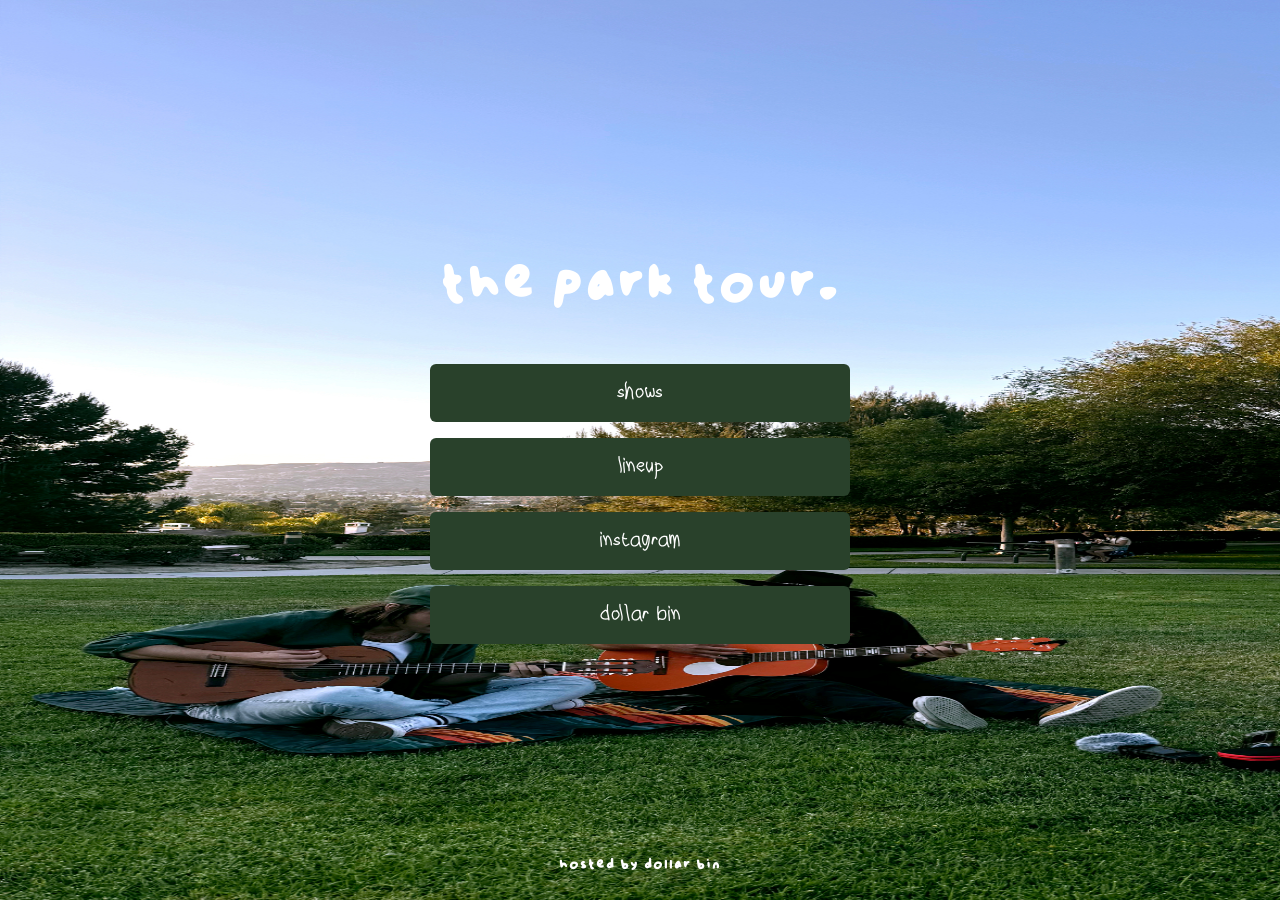
==== index.html @ 17336324 "Add files via upload" ====
<!DOCTYPE html>
<html lang="en">

<head>

    <meta charset="UTF-8">

   <meta name="viewport" content="width=device-width, initial-scale=1, viewport-fit=cover">
    <title>the park tour.</title>

    <link rel="stylesheet" href="style.css">

</head>


<body>

<div class="overlay"></div>


<main>

    <h1>the park tour.</h1>


    <div class="buttons">


        <a
            href="https://www.eventbrite.com/cc/the-park-tour-4851898?utm-campaign=social&utm-content=creatorshare&utm-medium=discovery&utm-term=odclsxcollection&utm-source=cp&aff=escb"
            target="_blank"
            class="button">
            shows
        </a>


        <a
            href="assets/images/lineup.jpg"
            target="_blank"
            class="button">
            lineup
        </a>


        <a
            href="https://instagram.com/theparktour_"
            target="_blank"
            class="button">
            instagram
        </a>


        <a
            href="https://instagram.com/dollarbin_"
            target="_blank"
            class="button">
            dollar bin
        </a>


    </div>


</main>


<footer>
    hosted by dollar bin
</footer>


</body>

</html>
---- style.css ----
/* ---------- Fonts ---------- */

@font-face {
    font-family: "Poppin";
    src: url("assets/fonts/Poppin-Regular.otf") format("opentype");
}

@font-face {
    font-family: "Lefty";
    src: url("assets/fonts/Lefty.otf") format("opentype");
}


/* ---------- Reset ---------- */

*{
    margin:0;
    padding:0;
    box-sizing:border-box;
}


html,
body {

    width:100%;
    height:100%;

    margin:0;
    padding:0;

}


/* ---------- Full Screen Background ---------- */

body {

    min-height:100vh;

    display:flex;

    justify-content:center;

    align-items:center;

    flex-direction:column;


    overflow:hidden;


    position:relative;


    color:white;


    background-image:url("assets/images/background.jpg");

    background-repeat:no-repeat;

    background-position:center center;

    background-size:100% 100%;

}



/* ---------- Overlay ---------- */

/*
.overlay {

    position:fixed;

    inset:0;

    background:rgba(0,0,0,.35);

    backdrop-filter:blur(2px);

    z-index:1;

}
*/


/* ---------- Main ---------- */

main {

    position:relative;

    z-index:2;


    width:min(420px,90%);


    margin:0 auto;


    text-align:center;

}


/* ---------- Title ---------- */

h1 {

    font-family:"Poppin", sans-serif;


    font-size:3.4rem;


    font-weight:normal;


    margin-bottom:50px;


    letter-spacing:1px;

}



/* ---------- Buttons ---------- */

.buttons {

    display:flex;


    flex-direction:column;


    gap:16px;


    width:100%;

}


.button {

    display:flex;


    justify-content:center;


    align-items:center;


    width:100%;


    font-family:"Lefty", sans-serif;


    font-size:1.3rem;


    text-decoration:none;


    text-align:center;


    color:white;


    background:#29412B;


    padding:18px 20px;


    border:none;


    border-radius:6px;

}



/* ---------- Footer ---------- */

footer {

    position:absolute;


    bottom:28px;


    z-index:2;


    font-family:"Poppin", sans-serif;


    font-size:.9rem;


    letter-spacing:1px;

}



/* ---------- Mobile ---------- */

@media(max-width:600px){

    h1{

        font-size:2.7rem;

    }


    .button{

        font-size:1.15rem;

        padding:16px;

    }

}
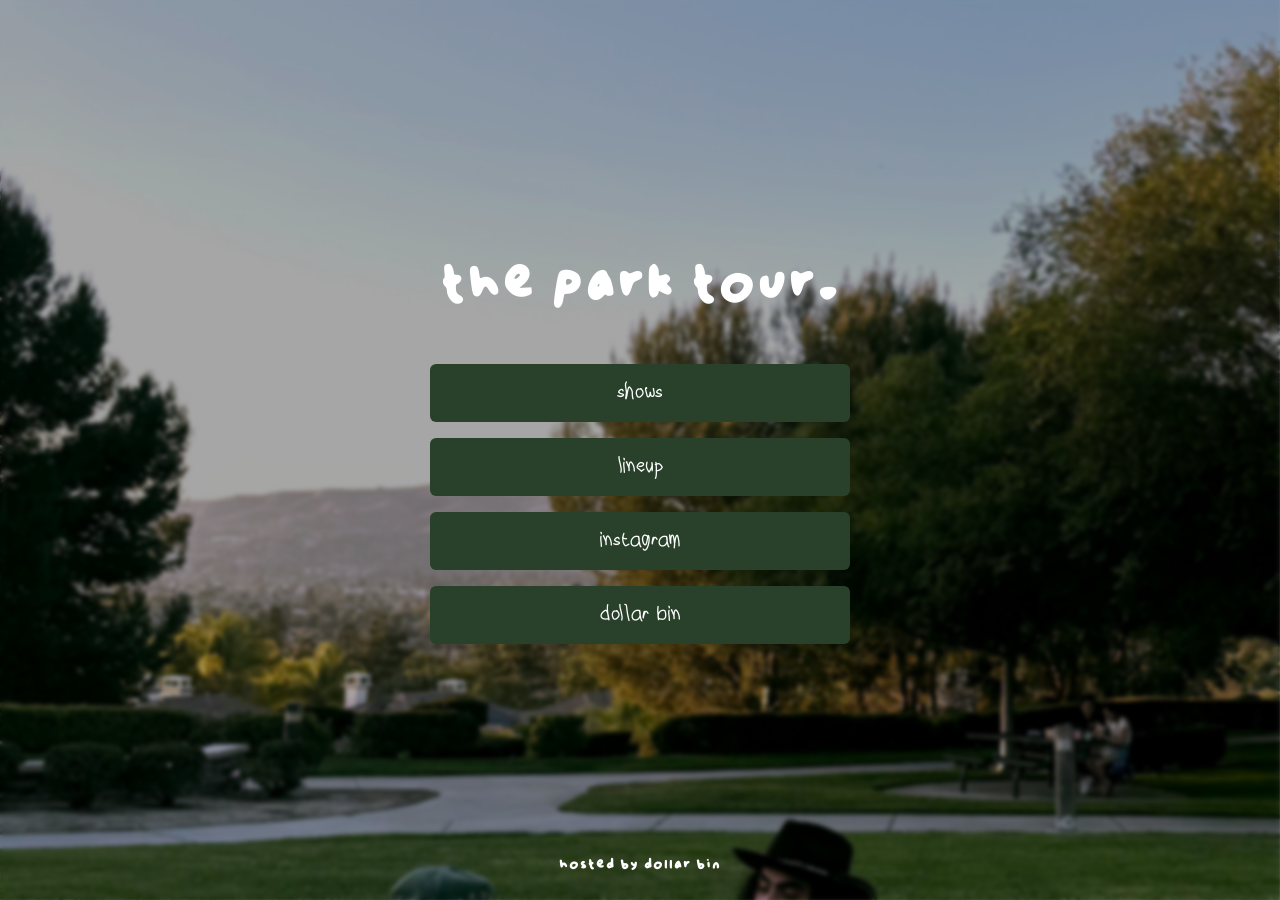
==== commit 3f71ea53: "Add files via upload" ====
--- a/index.html
+++ b/index.html
@@ -5,7 +5,8 @@
 
     <meta charset="UTF-8">
 
-   <meta name="viewport" content="width=device-width, initial-scale=1, viewport-fit=cover">
+    <meta name="viewport" content="width=device-width, initial-scale=1.0, viewport-fit=cover">
+
     <title>the park tour.</title>
 
     <link rel="stylesheet" href="style.css">
@@ -15,58 +16,65 @@
 
 <body>
 
-<div class="overlay"></div>
+
+    <img 
+        class="bg-image" 
+        src="assets/images/background.jpg" 
+        alt="">
 
 
-<main>
-
-    <h1>the park tour.</h1>
+    <div class="overlay"></div>
 
 
-    <div class="buttons">
+    <main>
+
+        <h1>the park tour.</h1>
 
 
-        <a
-            href="https://www.eventbrite.com/cc/the-park-tour-4851898?utm-campaign=social&utm-content=creatorshare&utm-medium=discovery&utm-term=odclsxcollection&utm-source=cp&aff=escb"
-            target="_blank"
-            class="button">
-            shows
-        </a>
+        <div class="buttons">
 
 
-        <a
-            href="assets/images/lineup.jpg"
-            target="_blank"
-            class="button">
-            lineup
-        </a>
+            <a
+                href="https://www.eventbrite.com/cc/the-park-tour-4851898?utm-campaign=social&utm-content=creatorshare&utm-medium=discovery&utm-term=odclsxcollection&utm-source=cp&aff=escb"
+                target="_blank"
+                class="button">
+                shows
+            </a>
 
 
-        <a
-            href="https://instagram.com/theparktour_"
-            target="_blank"
-            class="button">
-            instagram
-        </a>
+            <a
+                href="assets/images/lineup.jpg"
+                target="_blank"
+                class="button">
+                lineup
+            </a>
 
 
-        <a
-            href="https://instagram.com/dollarbin_"
-            target="_blank"
-            class="button">
-            dollar bin
-        </a>
+            <a
+                href="https://instagram.com/theparktour_"
+                target="_blank"
+                class="button">
+                instagram
+            </a>
 
 
-    </div>
+            <a
+                href="https://instagram.com/dollarbin_"
+                target="_blank"
+                class="button">
+                dollar bin
+            </a>
 
 
-</main>
+        </div>
 
 
-<footer>
-    hosted by dollar bin
-</footer>
+    </main>
+
+
+    <footer>
+        hosted by dollar bin
+    </footer>
 
 
 </body>
--- a/style.css
+++ b/style.css
@@ -13,96 +13,110 @@
 
 /* ---------- Reset ---------- */
 
-*{
-    margin:0;
-    padding:0;
-    box-sizing:border-box;
+* {
+    margin: 0;
+    padding: 0;
+    box-sizing: border-box;
 }
 
 
 html,
 body {
 
-    width:100%;
-    height:100%;
-
-    margin:0;
-    padding:0;
-
-}
-
-
-/* ---------- Full Screen Background ---------- */
+    width: 100%;
+    height: 100%;
+
+    margin: 0;
+    padding: 0;
+
+    overflow: hidden;
+
+}
+
+
+/* ---------- Background Image ---------- */
+
+.bg-image {
+
+    position: fixed;
+
+    top: 0;
+    left: 0;
+
+
+    width: 100vw;
+    height: 100vh;
+
+
+    object-fit: cover;
+
+    object-position: center center;
+
+
+    z-index: 0;
+
+}
+
+
+/* ---------- Overlay ---------- */
+
+.overlay {
+
+    position: fixed;
+
+    inset: 0;
+
+
+    background: rgba(0,0,0,.35);
+
+
+    backdrop-filter: blur(2px);
+
+
+    z-index: 1;
+
+}
+
+
+
+/* ---------- Body ---------- */
 
 body {
 
-    min-height:100vh;
-
-    display:flex;
-
-    justify-content:center;
-
-    align-items:center;
-
-    flex-direction:column;
-
-
-    overflow:hidden;
-
-
-    position:relative;
-
-
-    color:white;
-
-
-    background-image:url("assets/images/background.jpg");
-
-    background-repeat:no-repeat;
-
-    background-position:center center;
-
-    background-size:100% 100%;
-
-}
-
-
-
-/* ---------- Overlay ---------- */
-
-/*
-.overlay {
-
-    position:fixed;
-
-    inset:0;
-
-    background:rgba(0,0,0,.35);
-
-    backdrop-filter:blur(2px);
-
-    z-index:1;
-
-}
-*/
+    display: flex;
+
+    justify-content: center;
+
+    align-items: center;
+
+    flex-direction: column;
+
+
+    position: relative;
+
+
+    color: white;
+
+}
+
 
 
 /* ---------- Main ---------- */
 
 main {
 
-    position:relative;
-
-    z-index:2;
-
-
-    width:min(420px,90%);
-
-
-    margin:0 auto;
-
-
-    text-align:center;
+    position: relative;
+
+    z-index: 2;
+
+
+    width: min(420px, 90%);
+
+
+    margin: 0 auto;
+
+
+    text-align: center;
 
 }
 
@@ -111,19 +125,19 @@
 
 h1 {
 
-    font-family:"Poppin", sans-serif;
-
-
-    font-size:3.4rem;
-
-
-    font-weight:normal;
-
-
-    margin-bottom:50px;
-
-
-    letter-spacing:1px;
+    font-family: "Poppin", sans-serif;
+
+
+    font-size: 3.4rem;
+
+
+    font-weight: normal;
+
+
+    margin-bottom: 50px;
+
+
+    letter-spacing: 1px;
 
 }
 
@@ -133,59 +147,71 @@
 
 .buttons {
 
-    display:flex;
-
-
-    flex-direction:column;
-
-
-    gap:16px;
-
-
-    width:100%;
+    display: flex;
+
+    flex-direction: column;
+
+
+    gap: 16px;
+
+
+    width: 100%;
 
 }
 
 
 .button {
 
-    display:flex;
-
-
-    justify-content:center;
-
-
-    align-items:center;
-
-
-    width:100%;
-
-
-    font-family:"Lefty", sans-serif;
-
-
-    font-size:1.3rem;
-
-
-    text-decoration:none;
-
-
-    text-align:center;
-
-
-    color:white;
-
-
-    background:#29412B;
-
-
-    padding:18px 20px;
-
-
-    border:none;
-
-
-    border-radius:6px;
+    display: flex;
+
+
+    justify-content: center;
+
+
+    align-items: center;
+
+
+    width: 100%;
+
+
+    font-family: "Lefty", sans-serif;
+
+
+    font-size: 1.3rem;
+
+
+    text-decoration: none;
+
+
+    text-align: center;
+
+
+    color: white;
+
+
+    background: #29412B;
+
+
+    padding: 18px 20px;
+
+
+    border: none;
+
+
+    border-radius: 6px;
+
+
+    transition: background .2s ease, transform .2s ease;
+
+}
+
+
+.button:hover {
+
+    background: #35553A;
+
+
+    transform: translateY(-2px);
 
 }
 
@@ -195,22 +221,31 @@
 
 footer {
 
-    position:absolute;
-
-
-    bottom:28px;
-
-
-    z-index:2;
-
-
-    font-family:"Poppin", sans-serif;
-
-
-    font-size:.9rem;
-
-
-    letter-spacing:1px;
+    position: absolute;
+
+
+    bottom: 28px;
+
+
+    left: 0;
+
+
+    width: 100%;
+
+
+    z-index: 2;
+
+
+    text-align: center;
+
+
+    font-family: "Poppin", sans-serif;
+
+
+    font-size: .9rem;
+
+
+    letter-spacing: 1px;
 
 }
 
@@ -220,18 +255,18 @@
 
 @media(max-width:600px){
 
-    h1{
-
-        font-size:2.7rem;
+    h1 {
+
+        font-size: 2.7rem;
 
     }
 
 
-    .button{
-
-        font-size:1.15rem;
-
-        padding:16px;
+    .button {
+
+        font-size: 1.15rem;
+
+        padding: 16px;
 
     }
 
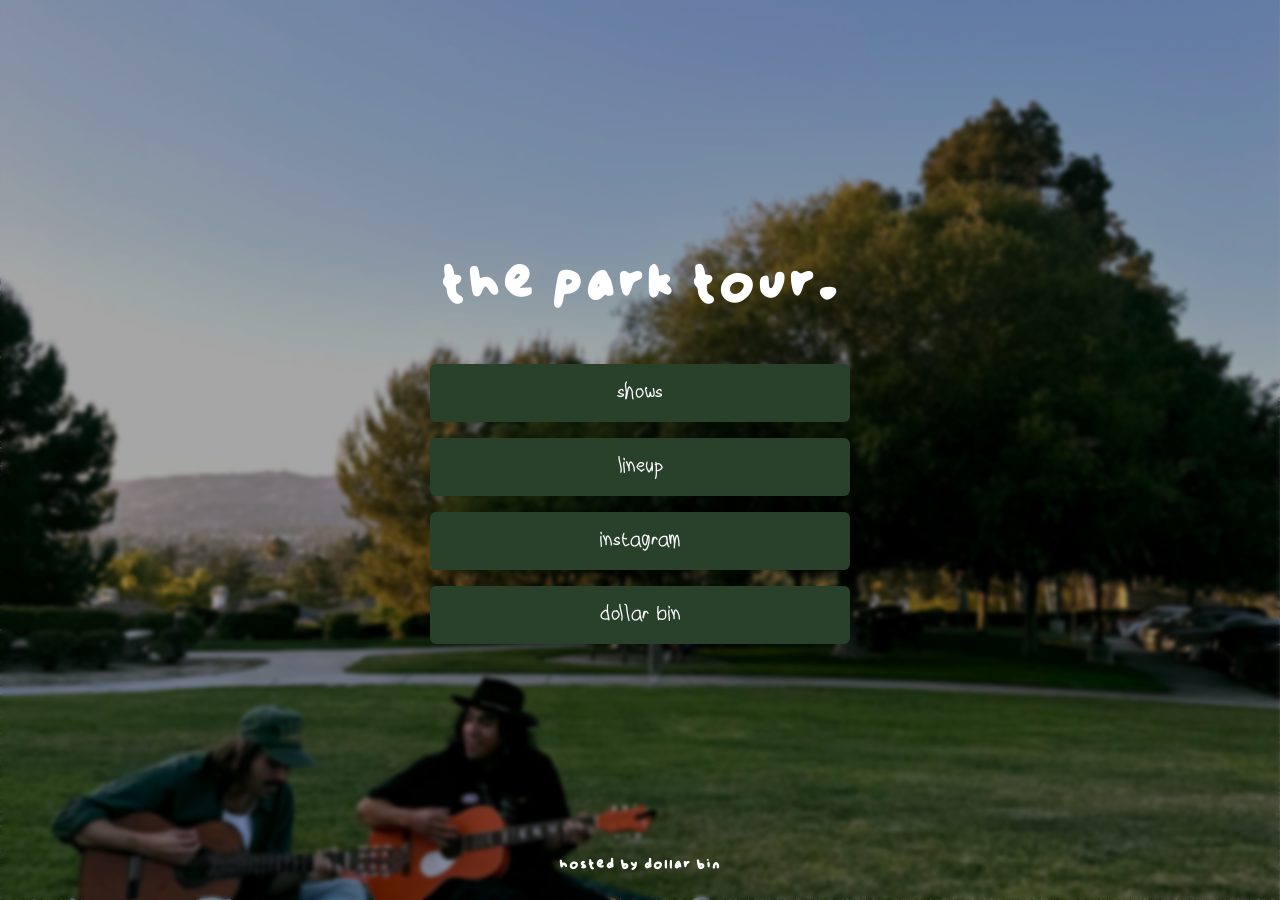
==== commit b5993af5: "Add files via upload" ====
--- a/index.html
+++ b/index.html
@@ -19,7 +19,7 @@
 
     <img 
         class="bg-image" 
-        src="assets/images/background.jpg" 
+        src="assets/images/background.webp" 
         alt="">
 
 
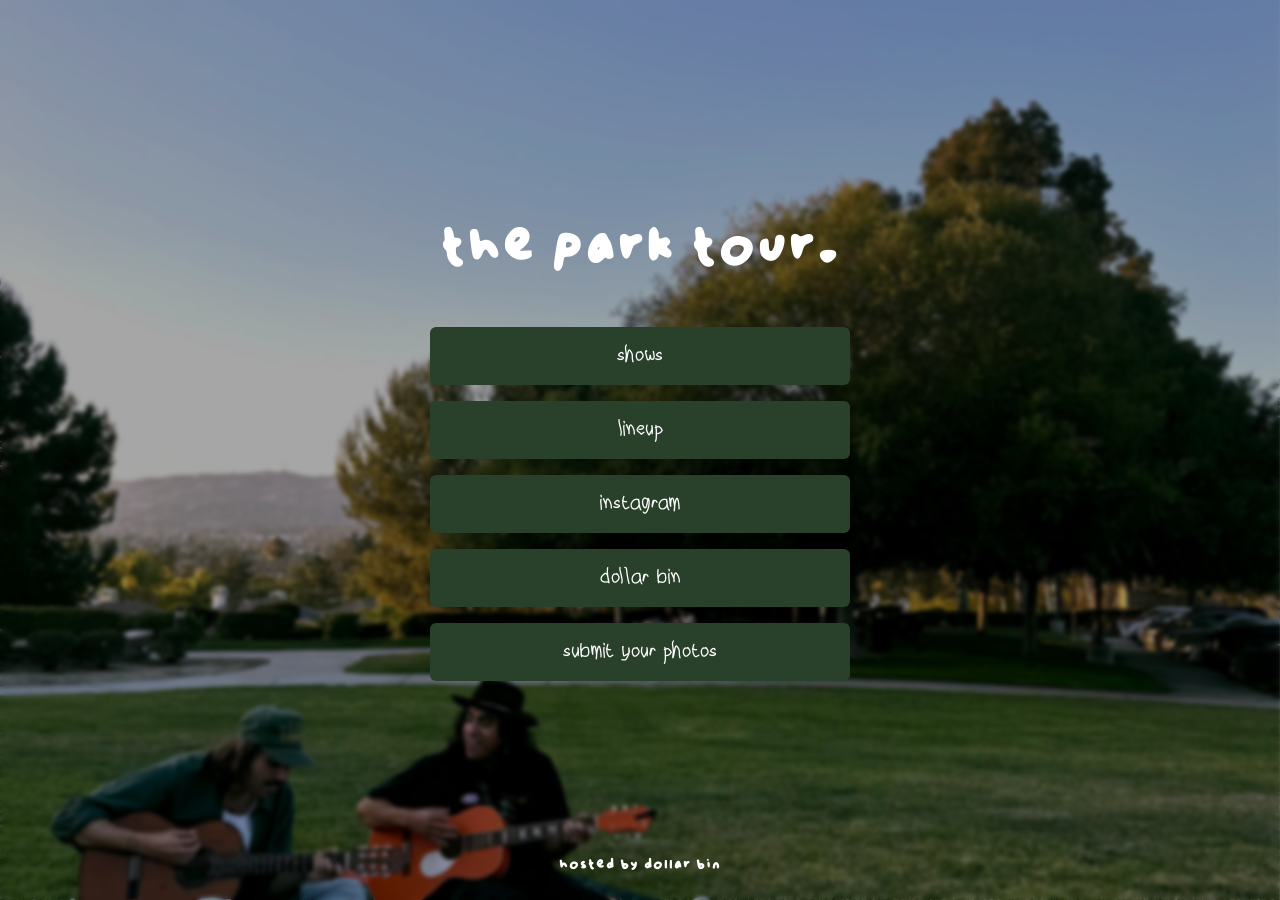
==== commit 62ce4815: "Update index.html" ====
--- a/index.html
+++ b/index.html
@@ -9,7 +9,9 @@
 
     <title>the park tour.</title>
 
-    <link rel="stylesheet" href="style.css">
+    <link rel="preload" as="image" href="./assets/images/background.webp">
+
+    <link rel="stylesheet" href="./style.css">
 
 </head>
 
@@ -17,9 +19,9 @@
 <body>
 
 
-    <img 
-        class="bg-image" 
-        src="assets/images/background.webp" 
+    <img
+        class="bg-image"
+        src="./assets/images/background.webp"
         alt="">
 
 
@@ -43,7 +45,7 @@
 
 
             <a
-                href="assets/images/lineup.jpg"
+                href="./assets/images/lineup.jpg"
                 target="_blank"
                 class="button">
                 lineup
@@ -65,6 +67,14 @@
                 dollar bin
             </a>
 
+            
+             <a
+               href="https://docs.google.com/forms/d/e/1FAIpQLSfD2fTNvIIfgfvbK3M-ey5dBvPH0LEOac5BEBGKgIFwj6tXmg/viewform?pli=1"
+               target="_blank"
+               class="button">
+               submit your photos
+            </a>
+
 
         </div>
 
@@ -79,4 +89,4 @@
 
 </body>
 
-</html>+</html>
--- a/style.css
+++ b/style.css
@@ -58,8 +58,6 @@
 }
 
 
-/* ---------- Overlay ---------- */
-
 .overlay {
 
     position: fixed;
@@ -69,7 +67,6 @@
 
     background: rgba(0,0,0,.35);
 
-
     backdrop-filter: blur(2px);
 
 
